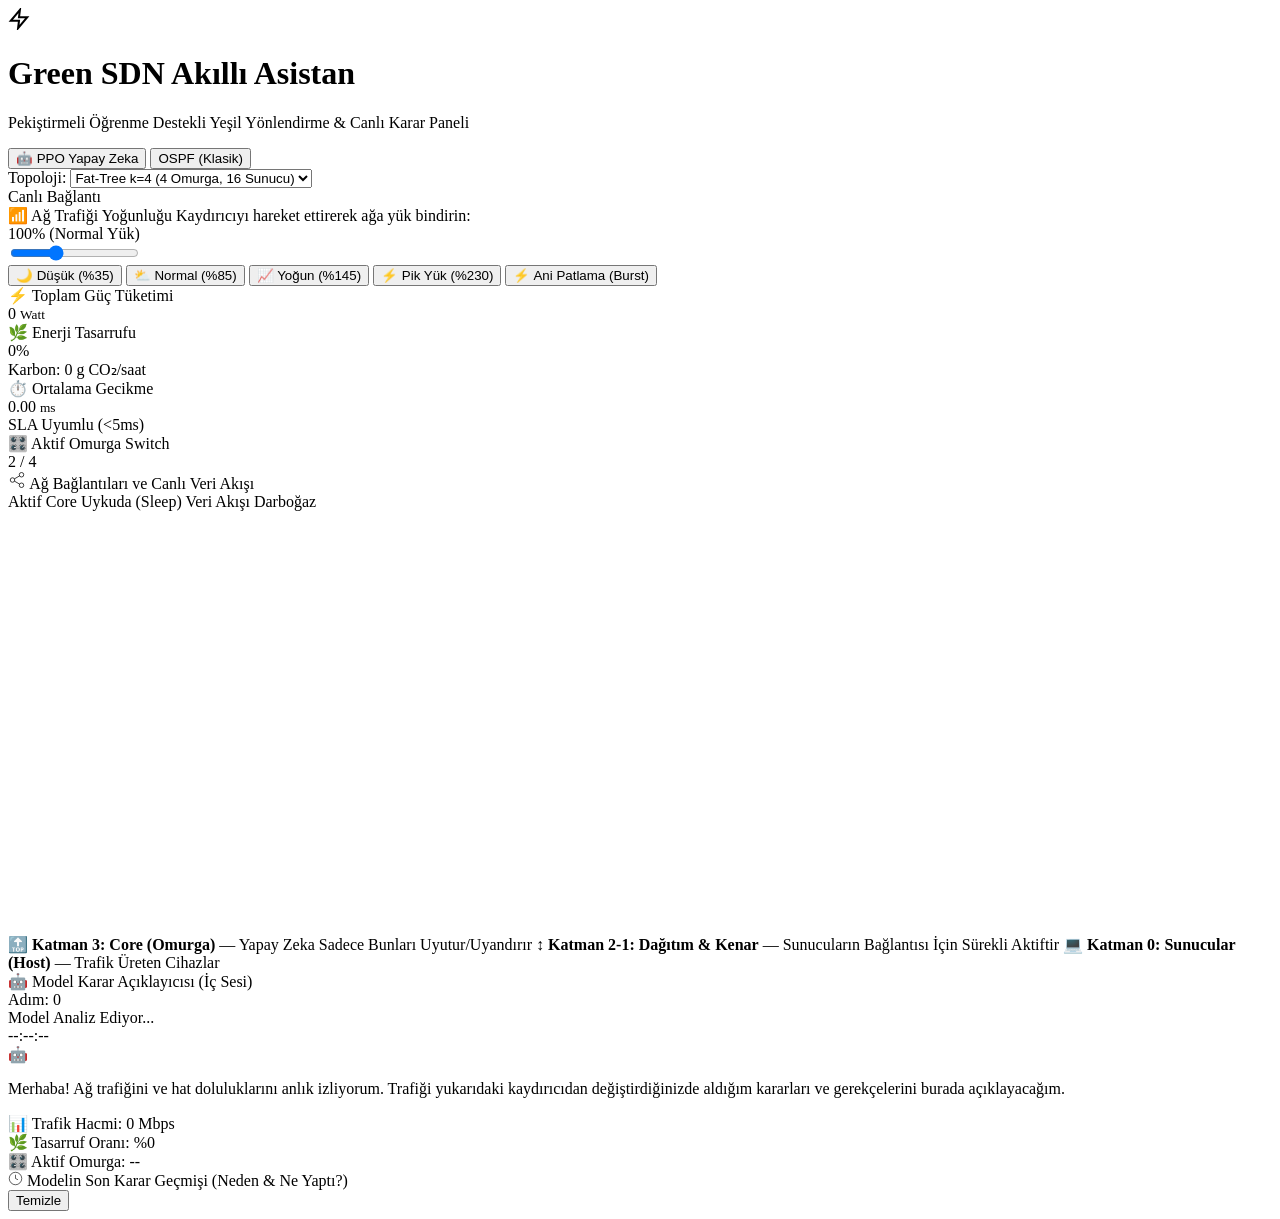
==== src/web/static/index.html @ 0ae3fcf0 "ilk" ====
<!DOCTYPE html>
<html lang="tr">
<head>
    <meta charset="UTF-8">
    <meta name="viewport" content="width=device-width, initial-scale=1.0">
    <title>Green SDN - Akıllı Yeşil Ağ Yönetimi & Canlı AI Asistanı</title>
    <link rel="preconnect" href="https://fonts.googleapis.com">
    <link rel="preconnect" href="https://fonts.gstatic.com" crossorigin>
    <link href="https://fonts.googleapis.com/css2?family=Inter:wght@300;400;500;600;700;800&family=JetBrains+Mono:wght@400;500;600;700&display=swap" rel="stylesheet">
    <link rel="stylesheet" href="/static/styles.css">
</head>
<body>
    <div class="app-container">
        <!-- Sade ve Zarif Üst Bar -->
        <header class="header">
            <div class="brand">
                <div class="logo-icon">
                    <svg viewBox="0 0 24 24" width="22" height="22" stroke="currentColor" stroke-width="2.2" fill="none">
                        <polygon points="13 2 3 14 12 14 11 22 21 10 12 10 13 2"></polygon>
                    </svg>
                </div>
                <div>
                    <h1>Green SDN <span class="badge-ai">Akıllı Asistan</span></h1>
                    <p class="subtitle">Pekiştirmeli Öğrenme Destekli Yeşil Yönlendirme & Canlı Karar Paneli</p>
                </div>
            </div>

            <div class="header-controls">
                <div class="mode-pill-selector">
                    <button class="mode-btn active" id="btn-mode-rl" onclick="setMode('RL')">
                        <span class="mode-dot green"></span> 🤖 PPO Yapay Zeka
                    </button>
                    <button class="mode-btn" id="btn-mode-ospf" onclick="setMode('OSPF')">
                        <span class="mode-dot gray"></span> OSPF (Klasik)
                    </button>
                </div>

                <div class="topo-picker">
                    <label for="select-topo">Topoloji:</label>
                    <select id="select-topo" class="topo-select" onchange="changeTopology(this.value)">
                        <option value="fattree_k4" selected>Fat-Tree k=4 (4 Omurga, 16 Sunucu)</option>
                        <option value="fattree_k6">Fat-Tree k=6 (9 Omurga, 54 Sunucu)</option>
                        <option value="nsfnet">NSFNET WAN (14 Router Omurga)</option>
                    </select>
                </div>

                <div class="status-indicator">
                    <span class="pulse-dot" id="global-pulse"></span>
                    <span id="ws-status">Canlı Bağlantı</span>
                </div>
            </div>
        </header>

        <!-- Odak Kontrol: Trafik ve 4 Sade Sayaç -->
        <section class="main-control-card">
            <div class="traffic-section">
                <div class="traffic-header">
                    <div class="traffic-label-group">
                        <span class="traffic-title">📶 Ağ Trafiği Yoğunluğu</span>
                        <span class="traffic-subtext">Kaydırıcıyı hareket ettirerek ağa yük bindirin:</span>
                    </div>
                    <span class="traffic-val-badge" id="traffic-slider-val">100% (Normal Yük)</span>
                </div>
                
                <div class="slider-wrapper">
                    <input type="range" id="traffic-slider" min="25" max="250" value="100" step="5" oninput="onTrafficSliderInput(this.value)" onchange="onTrafficSliderChange(this.value)">
                </div>

                <div class="preset-buttons">
                    <button class="preset-btn" id="preset-1" onclick="setTrafficPreset(0.35, '35%')">
                        🌙 Düşük (%35)
                    </button>
                    <button class="preset-btn active" id="preset-2" onclick="setTrafficPreset(0.85, '85%')">
                        ⛅ Normal (%85)
                    </button>
                    <button class="preset-btn" id="preset-3" onclick="setTrafficPreset(1.45, '145%')">
                        📈 Yoğun (%145)
                    </button>
                    <button class="preset-btn" id="preset-4" onclick="setTrafficPreset(2.30, '230%')">
                        ⚡ Pik Yük (%230)
                    </button>
                    <button class="burst-btn" id="btn-burst" onclick="toggleBurst()">
                        <span class="burst-icon">⚡</span> <span id="burst-label">Ani Patlama (Burst)</span>
                    </button>
                </div>
            </div>

            <!-- 4 Sade ve Net Sayaç -->
            <div class="kpi-strip">
                <div class="kpi-mini">
                    <div class="kpi-mini-title">⚡ Toplam Güç Tüketimi</div>
                    <div class="kpi-mini-val"><span id="val-power">0</span> <small>Watt</small></div>
                    <div class="mini-bar-bg"><div class="mini-bar-fill" id="bar-power" style="width: 50%;"></div></div>
                </div>
                <div class="kpi-mini">
                    <div class="kpi-mini-title">🌿 Enerji Tasarrufu</div>
                    <div class="kpi-mini-val text-green" id="val-savings">0%</div>
                    <div class="kpi-mini-sub" id="val-carbon-text">Karbon: 0 g CO₂/saat</div>
                </div>
                <div class="kpi-mini">
                    <div class="kpi-mini-title">⏱️ Ortalama Gecikme</div>
                    <div class="kpi-mini-val text-cyan"><span id="val-delay">0.00</span> <small>ms</small></div>
                    <div class="qos-mini-badge" id="qos-meter">SLA Uyumlu (&lt;5ms)</div>
                </div>
                <div class="kpi-mini">
                    <div class="kpi-mini-title">🎛️ Aktif Omurga Switch</div>
                    <div class="kpi-mini-val" id="val-cores">2 / 4</div>
                    <div class="core-badges-row">
                        <!-- c00, c01 pill badges buraya dolar -->
                    </div>
                </div>
            </div>
        </section>

        <!-- Ana Çalışma Ekranı: Sol (Bağlantılar ve Topoloji) | Sağ (Modelin Karar Asistanı) -->
        <main class="workbench-layout">
            <!-- Sol: Ağ Bağlantıları ve Topoloji Tuvali -->
            <div class="panel canvas-panel">
                <div class="panel-header">
                    <div class="panel-title">
                        <svg viewBox="0 0 24 24" width="18" height="18" stroke="currentColor" fill="none"><circle cx="18" cy="5" r="3"></circle><circle cx="6" cy="12" r="3"></circle><circle cx="18" cy="19" r="3"></circle><line x1="8.59" y1="13.51" x2="15.42" y2="17.49"></line><line x1="15.41" y1="6.51" x2="8.59" y2="10.49"></line></svg>
                        <span>Ağ Bağlantıları ve Canlı Veri Akışı</span>
                    </div>
                    <div class="legend">
                        <span class="legend-item"><span class="legend-color core-active"></span> Aktif Core</span>
                        <span class="legend-item"><span class="legend-color core-sleep"></span> Uykuda (Sleep)</span>
                        <span class="legend-item"><span class="legend-color link-flow"></span> Veri Akışı</span>
                        <span class="legend-item"><span class="legend-color link-congested"></span> Darboğaz</span>
                    </div>
                </div>

                <div class="canvas-wrapper">
                    <canvas id="topoCanvas" width="940" height="420"></canvas>
                </div>

                <div class="canvas-footer-simple">
                    <span>🔝 <strong>Katman 3: Core (Omurga)</strong> — Yapay Zeka Sadece Bunları Uyutur/Uyandırır</span>
                    <span>↕️ <strong>Katman 2-1: Dağıtım & Kenar</strong> — Sunucuların Bağlantısı İçin Sürekli Aktiftir</span>
                    <span>💻 <strong>Katman 0: Sunucular (Host)</strong> — Trafik Üreten Cihazlar</span>
                </div>
            </div>

            <!-- Sağ: Modelin Karar Asistanı ("Model Sizinle Konuşuyor") -->
            <div class="panel ai-assistant-panel">
                <div class="panel-header">
                    <div class="panel-title">
                        <span class="ai-avatar-icon">🤖</span>
                        <span>Model Karar Açıklayıcısı (İç Sesi)</span>
                    </div>
                    <span class="badge-step" id="badge-step">Adım: 0</span>
                </div>

                <!-- Son Canlı Karar Konuşma Kartı (Hero) -->
                <div class="ai-speech-hero" id="ai-hero-card">
                    <div class="ai-speech-header">
                        <div class="ai-hero-badge" id="ai-hero-badge">
                            <span class="ai-hero-dot"></span>
                            <span id="ai-hero-title">Model Analiz Ediyor...</span>
                        </div>
                        <span class="ai-hero-time" id="ai-hero-time">--:--:--</span>
                    </div>
                    
                    <div class="ai-bubble-box">
                        <div class="ai-avatar-circle">🤖</div>
                        <p class="ai-speech-bubble" id="ai-hero-message">
                            Merhaba! Ağ trafiğini ve hat doluluklarını anlık izliyorum. Trafiği yukarıdaki kaydırıcıdan değiştirdiğinizde aldığım kararları ve gerekçelerini burada açıklayacağım.
                        </p>
                    </div>

                    <div class="ai-speech-meta">
                        <div class="meta-item">
                            <span class="meta-label">📊 Trafik Hacmi:</span>
                            <span class="meta-val" id="ai-meta-demand">0 Mbps</span>
                        </div>
                        <div class="meta-item">
                            <span class="meta-label">🌿 Tasarruf Oranı:</span>
                            <span class="meta-val text-green" id="ai-meta-savings">%0</span>
                        </div>
                        <div class="meta-item">
                            <span class="meta-label">🎛️ Aktif Omurga:</span>
                            <span class="meta-val text-cyan" id="ai-meta-cores">--</span>
                        </div>
                    </div>
                </div>

                <!-- Modelin Karar Geçmişi (Canlı Log Akışı) -->
                <div class="panel-header sub-header">
                    <div class="panel-title">
                        <svg viewBox="0 0 24 24" width="15" height="15" stroke="currentColor" fill="none"><circle cx="12" cy="12" r="10"></circle><polyline points="12 6 12 12 16 14"></polyline></svg>
                        <span>Modelin Son Karar Geçmişi (Neden & Ne Yaptı?)</span>
                    </div>
                    <button class="clear-log-btn" onclick="clearAiLog()">Temizle</button>
                </div>

                <div class="ai-log-stream" id="ai-log-stream">
                    <!-- Dinamik karar kartları buraya akar -->
                </div>
            </div>
        </main>
    </div>

    <script src="/static/app.js"></script>
</body>
</html>
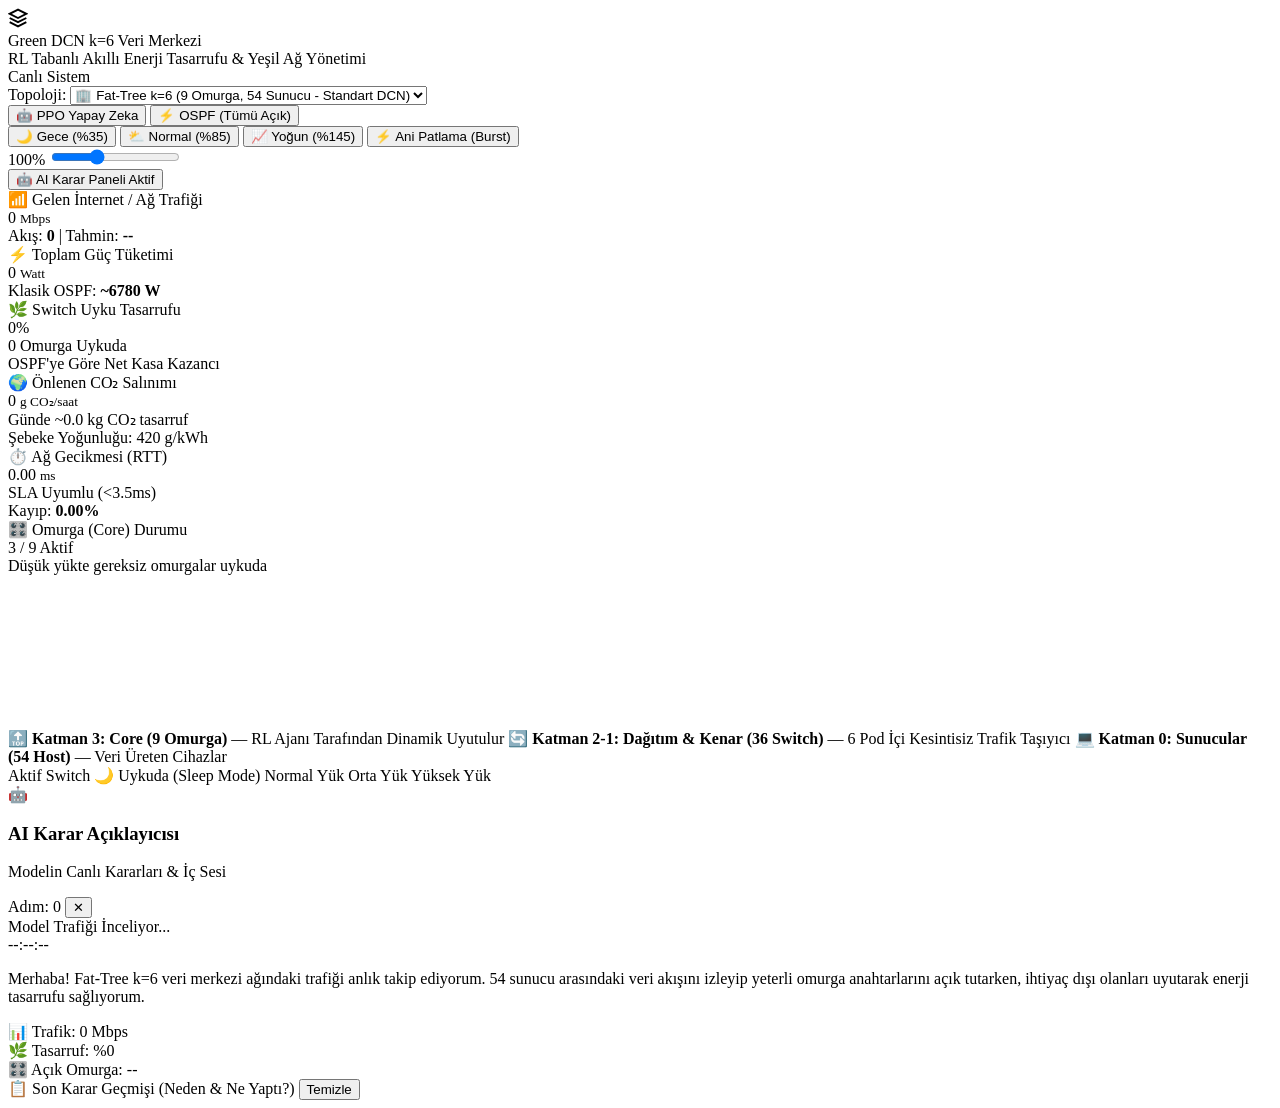
==== commit 03ef6b39: "Rasgele ortam verisi ile çalışan RL ajanı" ====
--- a/src/web/static/index.html
+++ b/src/web/static/index.html
@@ -3,202 +3,278 @@
 <head>
     <meta charset="UTF-8">
     <meta name="viewport" content="width=device-width, initial-scale=1.0">
-    <title>Green SDN - Akıllı Yeşil Ağ Yönetimi & Canlı AI Asistanı</title>
+    <title>Green DCN Optimizer - RL Destekli Yeşil Veri Merkezi (k=6)</title>
     <link rel="preconnect" href="https://fonts.googleapis.com">
     <link rel="preconnect" href="https://fonts.gstatic.com" crossorigin>
-    <link href="https://fonts.googleapis.com/css2?family=Inter:wght@300;400;500;600;700;800&family=JetBrains+Mono:wght@400;500;600;700&display=swap" rel="stylesheet">
-    <link rel="stylesheet" href="/static/styles.css">
+    <link href="https://fonts.googleapis.com/css2?family=Plus+Jakarta+Sans:wght@300;400;500;600;700;800&family=JetBrains+Mono:wght@400;500;600;700&display=swap" rel="stylesheet">
+    <link rel="stylesheet" href="/static/styles.css?v=3.0">
 </head>
-<body>
-    <div class="app-container">
-        <!-- Sade ve Zarif Üst Bar -->
-        <header class="header">
-            <div class="brand">
-                <div class="logo-icon">
-                    <svg viewBox="0 0 24 24" width="22" height="22" stroke="currentColor" stroke-width="2.2" fill="none">
-                        <polygon points="13 2 3 14 12 14 11 22 21 10 12 10 13 2"></polygon>
+<body class="theme-dark">
+    <!-- Üst Kompakt Menü Barı -->
+    <header class="top-nav">
+        <div class="nav-left">
+            <div class="brand-badge">
+                <div class="brand-icon">
+                    <svg viewBox="0 0 24 24" width="20" height="20" fill="none" stroke="currentColor" stroke-width="2.3">
+                        <path d="M12 2L2 7l10 5 10-5-10-5zM2 17l10 5 10-5M2 12l10 5 10-5"></path>
                     </svg>
                 </div>
-                <div>
-                    <h1>Green SDN <span class="badge-ai">Akıllı Asistan</span></h1>
-                    <p class="subtitle">Pekiştirmeli Öğrenme Destekli Yeşil Yönlendirme & Canlı Karar Paneli</p>
-                </div>
-            </div>
-
-            <div class="header-controls">
-                <div class="mode-pill-selector">
-                    <button class="mode-btn active" id="btn-mode-rl" onclick="setMode('RL')">
-                        <span class="mode-dot green"></span> 🤖 PPO Yapay Zeka
-                    </button>
-                    <button class="mode-btn" id="btn-mode-ospf" onclick="setMode('OSPF')">
-                        <span class="mode-dot gray"></span> OSPF (Klasik)
-                    </button>
-                </div>
-
-                <div class="topo-picker">
-                    <label for="select-topo">Topoloji:</label>
-                    <select id="select-topo" class="topo-select" onchange="changeTopology(this.value)">
-                        <option value="fattree_k4" selected>Fat-Tree k=4 (4 Omurga, 16 Sunucu)</option>
-                        <option value="fattree_k6">Fat-Tree k=6 (9 Omurga, 54 Sunucu)</option>
-                        <option value="nsfnet">NSFNET WAN (14 Router Omurga)</option>
-                    </select>
-                </div>
-
-                <div class="status-indicator">
-                    <span class="pulse-dot" id="global-pulse"></span>
-                    <span id="ws-status">Canlı Bağlantı</span>
-                </div>
-            </div>
-        </header>
-
-        <!-- Odak Kontrol: Trafik ve 4 Sade Sayaç -->
-        <section class="main-control-card">
-            <div class="traffic-section">
-                <div class="traffic-header">
-                    <div class="traffic-label-group">
-                        <span class="traffic-title">📶 Ağ Trafiği Yoğunluğu</span>
-                        <span class="traffic-subtext">Kaydırıcıyı hareket ettirerek ağa yük bindirin:</span>
-                    </div>
-                    <span class="traffic-val-badge" id="traffic-slider-val">100% (Normal Yük)</span>
-                </div>
-                
-                <div class="slider-wrapper">
-                    <input type="range" id="traffic-slider" min="25" max="250" value="100" step="5" oninput="onTrafficSliderInput(this.value)" onchange="onTrafficSliderChange(this.value)">
-                </div>
-
-                <div class="preset-buttons">
-                    <button class="preset-btn" id="preset-1" onclick="setTrafficPreset(0.35, '35%')">
-                        🌙 Düşük (%35)
-                    </button>
-                    <button class="preset-btn active" id="preset-2" onclick="setTrafficPreset(0.85, '85%')">
-                        ⛅ Normal (%85)
-                    </button>
-                    <button class="preset-btn" id="preset-3" onclick="setTrafficPreset(1.45, '145%')">
-                        📈 Yoğun (%145)
-                    </button>
-                    <button class="preset-btn" id="preset-4" onclick="setTrafficPreset(2.30, '230%')">
-                        ⚡ Pik Yük (%230)
-                    </button>
-                    <button class="burst-btn" id="btn-burst" onclick="toggleBurst()">
-                        <span class="burst-icon">⚡</span> <span id="burst-label">Ani Patlama (Burst)</span>
-                    </button>
-                </div>
-            </div>
-
-            <!-- 4 Sade ve Net Sayaç -->
-            <div class="kpi-strip">
-                <div class="kpi-mini">
-                    <div class="kpi-mini-title">⚡ Toplam Güç Tüketimi</div>
-                    <div class="kpi-mini-val"><span id="val-power">0</span> <small>Watt</small></div>
-                    <div class="mini-bar-bg"><div class="mini-bar-fill" id="bar-power" style="width: 50%;"></div></div>
-                </div>
-                <div class="kpi-mini">
-                    <div class="kpi-mini-title">🌿 Enerji Tasarrufu</div>
-                    <div class="kpi-mini-val text-green" id="val-savings">0%</div>
-                    <div class="kpi-mini-sub" id="val-carbon-text">Karbon: 0 g CO₂/saat</div>
-                </div>
-                <div class="kpi-mini">
-                    <div class="kpi-mini-title">⏱️ Ortalama Gecikme</div>
-                    <div class="kpi-mini-val text-cyan"><span id="val-delay">0.00</span> <small>ms</small></div>
-                    <div class="qos-mini-badge" id="qos-meter">SLA Uyumlu (&lt;5ms)</div>
-                </div>
-                <div class="kpi-mini">
-                    <div class="kpi-mini-title">🎛️ Aktif Omurga Switch</div>
-                    <div class="kpi-mini-val" id="val-cores">2 / 4</div>
-                    <div class="core-badges-row">
-                        <!-- c00, c01 pill badges buraya dolar -->
-                    </div>
-                </div>
-            </div>
-        </section>
-
-        <!-- Ana Çalışma Ekranı: Sol (Bağlantılar ve Topoloji) | Sağ (Modelin Karar Asistanı) -->
-        <main class="workbench-layout">
-            <!-- Sol: Ağ Bağlantıları ve Topoloji Tuvali -->
-            <div class="panel canvas-panel">
-                <div class="panel-header">
-                    <div class="panel-title">
-                        <svg viewBox="0 0 24 24" width="18" height="18" stroke="currentColor" fill="none"><circle cx="18" cy="5" r="3"></circle><circle cx="6" cy="12" r="3"></circle><circle cx="18" cy="19" r="3"></circle><line x1="8.59" y1="13.51" x2="15.42" y2="17.49"></line><line x1="15.41" y1="6.51" x2="8.59" y2="10.49"></line></svg>
-                        <span>Ağ Bağlantıları ve Canlı Veri Akışı</span>
-                    </div>
-                    <div class="legend">
-                        <span class="legend-item"><span class="legend-color core-active"></span> Aktif Core</span>
-                        <span class="legend-item"><span class="legend-color core-sleep"></span> Uykuda (Sleep)</span>
-                        <span class="legend-item"><span class="legend-color link-flow"></span> Veri Akışı</span>
-                        <span class="legend-item"><span class="legend-color link-congested"></span> Darboğaz</span>
-                    </div>
-                </div>
-
-                <div class="canvas-wrapper">
-                    <canvas id="topoCanvas" width="940" height="420"></canvas>
-                </div>
-
-                <div class="canvas-footer-simple">
-                    <span>🔝 <strong>Katman 3: Core (Omurga)</strong> — Yapay Zeka Sadece Bunları Uyutur/Uyandırır</span>
-                    <span>↕️ <strong>Katman 2-1: Dağıtım & Kenar</strong> — Sunucuların Bağlantısı İçin Sürekli Aktiftir</span>
-                    <span>💻 <strong>Katman 0: Sunucular (Host)</strong> — Trafik Üreten Cihazlar</span>
-                </div>
-            </div>
-
-            <!-- Sağ: Modelin Karar Asistanı ("Model Sizinle Konuşuyor") -->
-            <div class="panel ai-assistant-panel">
-                <div class="panel-header">
-                    <div class="panel-title">
-                        <span class="ai-avatar-icon">🤖</span>
-                        <span>Model Karar Açıklayıcısı (İç Sesi)</span>
-                    </div>
-                    <span class="badge-step" id="badge-step">Adım: 0</span>
-                </div>
-
-                <!-- Son Canlı Karar Konuşma Kartı (Hero) -->
-                <div class="ai-speech-hero" id="ai-hero-card">
-                    <div class="ai-speech-header">
-                        <div class="ai-hero-badge" id="ai-hero-badge">
-                            <span class="ai-hero-dot"></span>
-                            <span id="ai-hero-title">Model Analiz Ediyor...</span>
-                        </div>
-                        <span class="ai-hero-time" id="ai-hero-time">--:--:--</span>
-                    </div>
-                    
-                    <div class="ai-bubble-box">
-                        <div class="ai-avatar-circle">🤖</div>
-                        <p class="ai-speech-bubble" id="ai-hero-message">
-                            Merhaba! Ağ trafiğini ve hat doluluklarını anlık izliyorum. Trafiği yukarıdaki kaydırıcıdan değiştirdiğinizde aldığım kararları ve gerekçelerini burada açıklayacağım.
+                <div class="brand-titles">
+                    <div class="brand-name">
+                        Green DCN <span class="tag-accent">k=6 Veri Merkezi</span>
+                    </div>
+                    <div class="brand-sub">RL Tabanlı Akıllı Enerji Tasarrufu & Yeşil Ağ Yönetimi</div>
+                </div>
+            </div>
+
+            <div class="connection-status">
+                <span class="live-pulse" id="global-pulse"></span>
+                <span id="ws-status">Canlı Sistem</span>
+            </div>
+        </div>
+
+        <!-- Orta Kontroller: Topoloji, Mod, Trafik Hızlı Butonları -->
+        <div class="nav-center">
+            <!-- Topoloji Seçici -->
+            <div class="ctrl-group">
+                <span class="ctrl-label">Topoloji:</span>
+                <select id="select-topo" class="custom-select" onchange="changeTopology(this.value)">
+                    <option value="fattree_k6" selected>🏢 Fat-Tree k=6 (9 Omurga, 54 Sunucu - Standart DCN)</option>
+                    <option value="fattree_k4">🏢 Fat-Tree k=4 (4 Omurga, 16 Sunucu)</option>
+                    <option value="abilene">🌐 SNDlib Abilene WAN (12 Şehir PoP)</option>
+                    <option value="nsfnet">🌐 NSFNET WAN (14 Router)</option>
+                </select>
+            </div>
+
+            <!-- Çalışma Modu -->
+            <div class="mode-toggle-group">
+                <button class="mode-pill active" id="btn-mode-rl" onclick="setMode('RL')">
+                    <span class="dot dot-green"></span> 🤖 PPO Yapay Zeka
+                </button>
+                <button class="mode-pill" id="btn-mode-ospf" onclick="setMode('OSPF')">
+                    <span class="dot dot-gray"></span> ⚡ OSPF (Tümü Açık)
+                </button>
+            </div>
+
+            <!-- Trafik Seviyeleri -->
+            <div class="traffic-quick-presets">
+                <button class="preset-chip" id="preset-1" onclick="setTrafficPreset(0.35, '35%')">🌙 Gece (%35)</button>
+                <button class="preset-chip active" id="preset-2" onclick="setTrafficPreset(0.85, '85%')">⛅ Normal (%85)</button>
+                <button class="preset-chip" id="preset-3" onclick="setTrafficPreset(1.45, '145%')">📈 Yoğun (%145)</button>
+                <button class="burst-chip" id="btn-burst" onclick="toggleBurst()">
+                    <span class="burst-sparkle">⚡</span> Ani Patlama (Burst)
+                </button>
+            </div>
+        </div>
+
+        <!-- Sağ Taraf: Trafik Slider & AI Drawer Toggle Butonu -->
+        <div class="nav-right">
+            <div class="slider-inline-box">
+                <span class="slider-val-tag" id="traffic-slider-val">100%</span>
+                <input type="range" id="traffic-slider" min="25" max="250" value="100" step="5"
+                       oninput="onTrafficSliderInput(this.value)" onchange="onTrafficSliderChange(this.value)"
+                       title="Ağ Trafiği Yoğunluğu">
+            </div>
+
+            <button class="ai-drawer-toggle" id="btn-toggle-ai" onclick="toggleAiDrawer()" title="AI Karar Panelini Aç / Kapat">
+                <span class="ai-btn-icon">🤖</span>
+                <span class="ai-btn-text">AI Karar Paneli</span>
+                <span class="ai-btn-badge" id="ai-status-pill">Aktif</span>
+            </button>
+        </div>
+    </header>
+
+    <!-- Ana Çalışma Ekranı (Geniş Topoloji Sahnesi + Yüzen HUD Metrikleri) -->
+    <main class="main-stage-container">
+        <!-- BÜYÜK TOPOLOJİ ALANI -->
+        <div class="topology-stage" id="topology-stage">
+            <!-- Tuval Üzerinde Yüzen Canlı Metrik HUD Kartları (6 Kolonlu Geniş Gösterge) -->
+            <div class="hud-overlay-grid">
+                <!-- Metrik 1: Gelen İnternet / Ağ Trafik Hacmi & Proaktif Tahmin -->
+                <div class="hud-card highlight-amber">
+                    <div class="hud-header">
+                        <span class="hud-icon traffic-icon">📶</span>
+                        <span class="hud-title">Gelen İnternet / Ağ Trafiği</span>
+                    </div>
+                    <div class="hud-body">
+                        <div class="hud-big-val text-amber"><span id="val-traffic">0</span> <small id="val-traffic-unit">Mbps</small></div>
+                        <div class="hud-progress-track">
+                            <div class="hud-progress-fill fill-amber" id="bar-traffic" style="width: 35%;"></div>
+                        </div>
+                    </div>
+                    <div class="hud-footer">
+                        <span>Akış: <strong id="val-flow-count">0</strong> | Tahmin: <strong id="val-pred-traffic">--</strong></span>
+                    </div>
+                </div>
+
+                <!-- Metrik 2: Güç Tüketimi -->
+                <div class="hud-card">
+                    <div class="hud-header">
+                        <span class="hud-icon power-icon">⚡</span>
+                        <span class="hud-title">Toplam Güç Tüketimi</span>
+                    </div>
+                    <div class="hud-body">
+                        <div class="hud-big-val"><span id="val-power">0</span> <small>Watt</small></div>
+                        <div class="hud-progress-track">
+                            <div class="hud-progress-fill" id="bar-power" style="width: 45%;"></div>
+                        </div>
+                    </div>
+                    <div class="hud-footer">
+                        <span>Klasik OSPF: <strong id="val-ospf-ref">~6780 W</strong></span>
+                    </div>
+                </div>
+
+                <!-- Metrik 3: Enerji Tasarrufu & Yeşil Başarı -->
+                <div class="hud-card highlight-green">
+                    <div class="hud-header">
+                        <span class="hud-icon eco-icon">🌿</span>
+                        <span class="hud-title">Switch Uyku Tasarrufu</span>
+                    </div>
+                    <div class="hud-body">
+                        <div class="hud-big-val text-green" id="val-savings">0%</div>
+                        <div class="hud-sub-badge" id="val-sleep-count">0 Omurga Uykuda</div>
+                    </div>
+                    <div class="hud-footer">
+                        <span id="val-savings-detail">OSPF'ye Göre Net Kasa Kazancı</span>
+                    </div>
+                </div>
+
+                <!-- Metrik 4: Sosyal Sorumluluk & Karbon Salınımı -->
+                <div class="hud-card highlight-emerald">
+                    <div class="hud-header">
+                        <span class="hud-icon carbon-icon">🌍</span>
+                        <span class="hud-title">Önlenen CO₂ Salınımı</span>
+                    </div>
+                    <div class="hud-body">
+                        <div class="hud-big-val text-emerald" id="val-carbon-hourly">0 <small>g CO₂/saat</small></div>
+                        <div class="hud-note" id="val-carbon-daily">Günde ~0.0 kg CO₂ tasarruf</div>
+                    </div>
+                    <div class="hud-footer">
+                        <span id="val-carbon-intensity">Şebeke Yoğunluğu: 420 g/kWh</span>
+                    </div>
+                </div>
+
+                <!-- Metrik 5: Hizmet Kalitesi (QoS / Gecikme & Uyanma Gecikmesi) -->
+                <div class="hud-card">
+                    <div class="hud-header">
+                        <span class="hud-icon delay-icon">⏱️</span>
+                        <span class="hud-title">Ağ Gecikmesi (RTT)</span>
+                    </div>
+                    <div class="hud-body">
+                        <div class="hud-big-val text-cyan"><span id="val-delay">0.00</span> <small>ms</small></div>
+                        <div class="qos-pill ok" id="qos-meter">SLA Uyumlu (&lt;3.5ms)</div>
+                    </div>
+                    <div class="hud-footer">
+                        <span>Kayıp: <strong id="val-loss">0.00%</strong> <span id="val-wakeup-delay"></span></span>
+                    </div>
+                </div>
+
+                <!-- Metrik 6: Aktif Omurga Switch Durumu -->
+                <div class="hud-card">
+                    <div class="hud-header">
+                        <span class="hud-icon core-icon">🎛️</span>
+                        <span class="hud-title" id="title-cores">Omurga (Core) Durumu</span>
+                    </div>
+                    <div class="hud-body">
+                        <div class="hud-big-val" id="val-cores">3 / 9 Aktif</div>
+                        <div class="core-badges-row">
+                            <!-- Core hapları dinamik yüklenir -->
+                        </div>
+                    </div>
+                    <div class="hud-footer">
+                        <span id="core-status-summary">Düşük yükte gereksiz omurgalar uykuda</span>
+                    </div>
+                </div>
+            </div>
+
+            <!-- Topoloji Tuvali (Büyük Görsel Sahne) -->
+            <div class="canvas-viewport" id="canvas-container">
+                <canvas id="topoCanvas"></canvas>
+
+                <!-- Düğüm Tooltip -->
+                <div class="node-tooltip" id="node-tooltip"></div>
+            </div>
+
+            <!-- Tuval Alt Bilgilendirme ve Renk İpuçları (Legend Bar) -->
+            <div class="topology-legend-bar">
+                <div class="legend-hierarchy" id="canvas-topology-info">
+                    <span class="layer-pill l3">🔝 <strong>Katman 3: Core (9 Omurga)</strong> — RL Ajanı Tarafından Dinamik Uyutulur</span>
+                    <span class="layer-pill l2">🔄 <strong>Katman 2-1: Dağıtım & Kenar (36 Switch)</strong> — 6 Pod İçi Kesintisiz Trafik Taşıyıcı</span>
+                    <span class="layer-pill l0">💻 <strong>Katman 0: Sunucular (54 Host)</strong> — Veri Üreten Cihazlar</span>
+                </div>
+
+                <div class="legend-indicators">
+                    <span class="ind-item"><span class="ind-dot ind-active"></span> Aktif Switch</span>
+                    <span class="ind-item"><span class="ind-dot ind-sleep"></span> 🌙 Uykuda (Sleep Mode)</span>
+                    <span class="ind-item"><span class="ind-dot ind-flow-green"></span> Normal Yük</span>
+                    <span class="ind-item"><span class="ind-dot ind-flow-orange"></span> Orta Yük</span>
+                    <span class="ind-item"><span class="ind-dot ind-flow-red"></span> Yüksek Yük</span>
+                </div>
+            </div>
+        </div>
+
+        <!-- SAĞDA AÇILIP KAPANAN AI KARAR ASİSTANI PANELİ (DRAWER) -->
+        <aside class="ai-slide-drawer" id="ai-drawer">
+            <div class="drawer-header">
+                <div class="drawer-title-group">
+                    <span class="drawer-avatar">🤖</span>
+                    <div>
+                        <h3 class="drawer-title">AI Karar Açıklayıcısı</h3>
+                        <p class="drawer-sub">Modelin Canlı Kararları & İç Sesi</p>
+                    </div>
+                </div>
+                <div class="drawer-actions">
+                    <span class="badge-step-chip" id="badge-step">Adım: 0</span>
+                    <button class="drawer-close-btn" onclick="toggleAiDrawer()" title="Paneli Kapat">✕</button>
+                </div>
+            </div>
+
+            <div class="drawer-scrollable-content">
+                <!-- Canlı Karar Hero Kartı (Model Sizinle Konuşuyor) -->
+                <div class="ai-hero-card" id="ai-hero-card">
+                    <div class="ai-hero-head">
+                        <div class="ai-status-indicator" id="ai-hero-badge">
+                            <span class="status-dot"></span>
+                            <span id="ai-hero-title">Model Trafiği İnceliyor...</span>
+                        </div>
+                        <span class="ai-time-stamp" id="ai-hero-time">--:--:--</span>
+                    </div>
+
+                    <div class="ai-speech-bubble-wrapper">
+                        <p class="ai-speech-text" id="ai-hero-message">
+                            Merhaba! Fat-Tree k=6 veri merkezi ağındaki trafiği anlık takip ediyorum. 54 sunucu arasındaki veri akışını izleyip yeterli omurga anahtarlarını açık tutarken, ihtiyaç dışı olanları uyutarak enerji tasarrufu sağlıyorum.
                         </p>
                     </div>
 
-                    <div class="ai-speech-meta">
-                        <div class="meta-item">
-                            <span class="meta-label">📊 Trafik Hacmi:</span>
-                            <span class="meta-val" id="ai-meta-demand">0 Mbps</span>
-                        </div>
-                        <div class="meta-item">
-                            <span class="meta-label">🌿 Tasarruf Oranı:</span>
-                            <span class="meta-val text-green" id="ai-meta-savings">%0</span>
-                        </div>
-                        <div class="meta-item">
-                            <span class="meta-label">🎛️ Aktif Omurga:</span>
-                            <span class="meta-val text-cyan" id="ai-meta-cores">--</span>
-                        </div>
-                    </div>
-                </div>
-
-                <!-- Modelin Karar Geçmişi (Canlı Log Akışı) -->
-                <div class="panel-header sub-header">
-                    <div class="panel-title">
-                        <svg viewBox="0 0 24 24" width="15" height="15" stroke="currentColor" fill="none"><circle cx="12" cy="12" r="10"></circle><polyline points="12 6 12 12 16 14"></polyline></svg>
-                        <span>Modelin Son Karar Geçmişi (Neden & Ne Yaptı?)</span>
-                    </div>
-                    <button class="clear-log-btn" onclick="clearAiLog()">Temizle</button>
-                </div>
-
-                <div class="ai-log-stream" id="ai-log-stream">
-                    <!-- Dinamik karar kartları buraya akar -->
-                </div>
-            </div>
-        </main>
-    </div>
-
-    <script src="/static/app.js"></script>
+                    <div class="ai-meta-grid">
+                        <div class="meta-chip">
+                            <span class="meta-lbl">📊 Trafik:</span>
+                            <span class="meta-num" id="ai-meta-demand">0 Mbps</span>
+                        </div>
+                        <div class="meta-chip">
+                            <span class="meta-lbl">🌿 Tasarruf:</span>
+                            <span class="meta-num text-green" id="ai-meta-savings">%0</span>
+                        </div>
+                        <div class="meta-chip">
+                            <span class="meta-lbl">🎛️ Açık Omurga:</span>
+                            <span class="meta-num text-cyan" id="ai-meta-cores">--</span>
+                        </div>
+                    </div>
+                </div>
+
+                <!-- Modelin Karar Geçmişi Listesi -->
+                <div class="drawer-section-title">
+                    <span>📋 Son Karar Geçmişi (Neden & Ne Yaptı?)</span>
+                    <button class="btn-clear-stream" onclick="clearAiLog()">Temizle</button>
+                </div>
+
+                <div class="ai-decision-stream" id="ai-log-stream">
+                    <!-- Dinamik akış kartları buraya eklenir -->
+                </div>
+            </div>
+        </aside>
+    </main>
+
+    <script src="/static/app.js?v=3.0"></script>
 </body>
-</html>
+</html>
